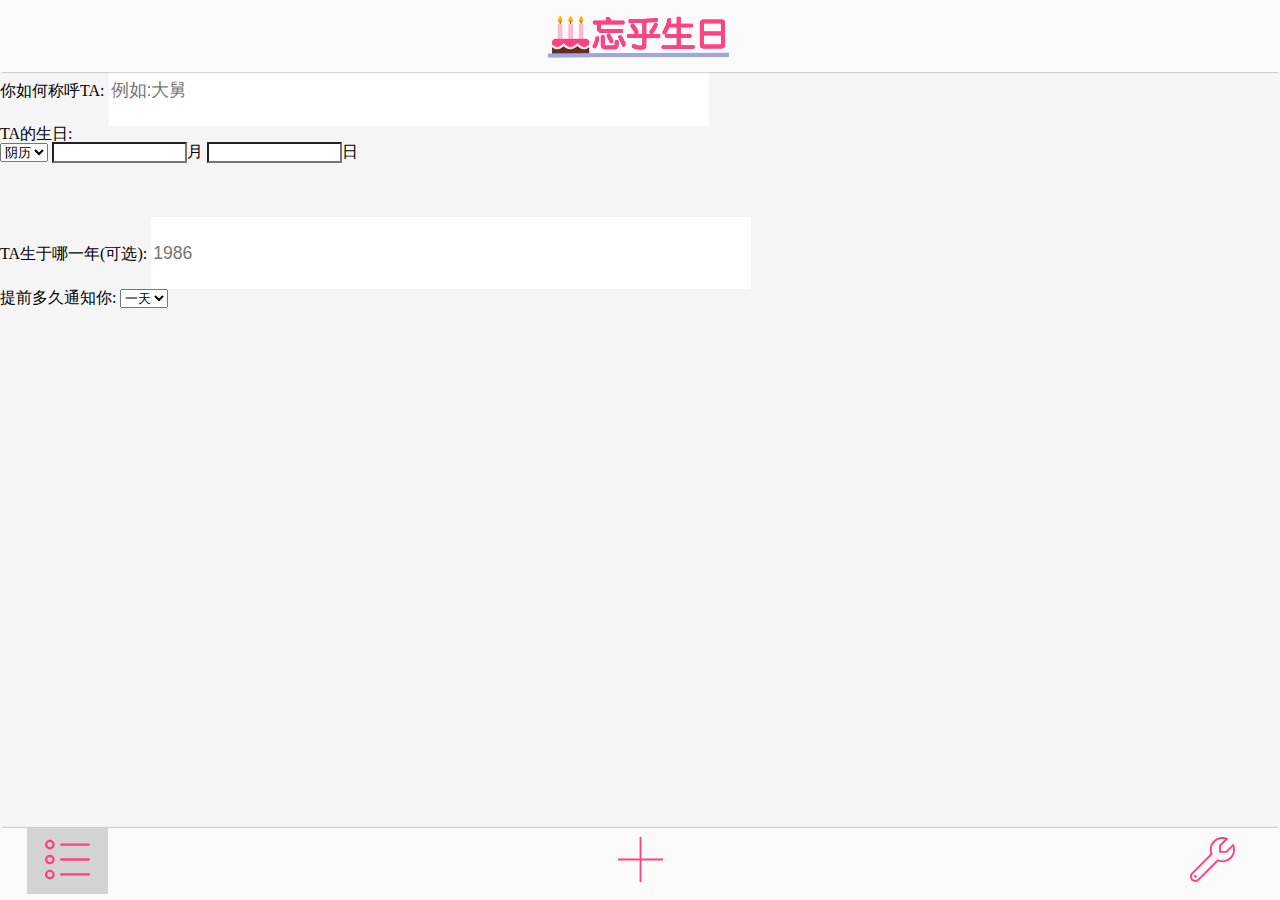
==== web/app/add-birthday.html @ a4f5a683 "add birthday page" ====
<!doctype html>
<html>

<head>
    <title>忘乎生日</title>
    <meta name="description" content="免费的短信生日提醒"/>
    <meta name="keywords" content="生日, 生日提醒, 生日备忘"/>
    <meta charset="utf-8"/>
    <meta name="viewport"
          content="width=device-width, initial-scale=1.0, minimum-scale=1.0, maximum-scale=1.0, user-scalable=no"/>
    <meta name="apple-mobile-web-app-capable" content="yes">
    <meta name="apple-mobile-web-app-status-bar-style" content="black-translucent"/>
    <link rel="icon" type="image/x-icon" href="images/favicon.ico"/>
    <link rel="stylesheet" href="css/styles.css">

</head>

<body>

<header class="header">
    <img class="header__logo centered" src="images/logo.png" alt="忘乎生日"/>
</header>

<section class="add-birthday">
    <div><label for="name">你如何称呼TA:</label>
        <input id="name" class="input  margin-top-6vh" type="text" placeholder="例如:大舅">
    </div>

    <div><label style="display: block" for="datetype">TA的生日:</label>
        <select id="datetype">
            <option value="volvo">阴历</option>
            <option value="saab">阳历</option>
        </select>
        <input style="width: 15vh" type="number" min="1" max="12"><span>月</span>
        <input style="width: 15vh" type="number" min="1" max="31"><span>日</span>
    </div>

    <div><label for="year">TA生于哪一年(可选):</label>
        <input id="year" class="input  margin-top-6vh" type="text" placeholder="1986">
    </div>


    <div><label for="days">提前多久通知你:</label>
        <select id="days">
            <option value="volvo">一天</option>
            <option value="saab">两天</option>
            <option value="saab">三天</option>
            <option value="saab">一周</option>
        </select></div>


</section>

<nav class="navbar">
    <ul class="navbar__list">
        <li>
            <a class="navbar__link navbar__link-active" href="index.html">
                <img class="navbar__icon" src="images/list.svg">
            </a>
        </li>
        <li>
            <a class="navbar__link" href="index.html">
                <img class="navbar__icon" src="images/add.svg">
            </a>
        </li>
        <li>
            <a class="navbar__link" href="login.html">
                <img class="navbar__icon" src="images/settings.svg">
            </a>
        </li>
    </ul>
</nav>

</body>

</html>
---- web/app/css/styles.css ----
@import url("base.css");
@import url("reset.css");
@import url("header.css");
@import url("login.css");
@import url("register.css");
@import url("reset-password.css");
@import url("navbar.css");
@import url("all-birthdays.css");
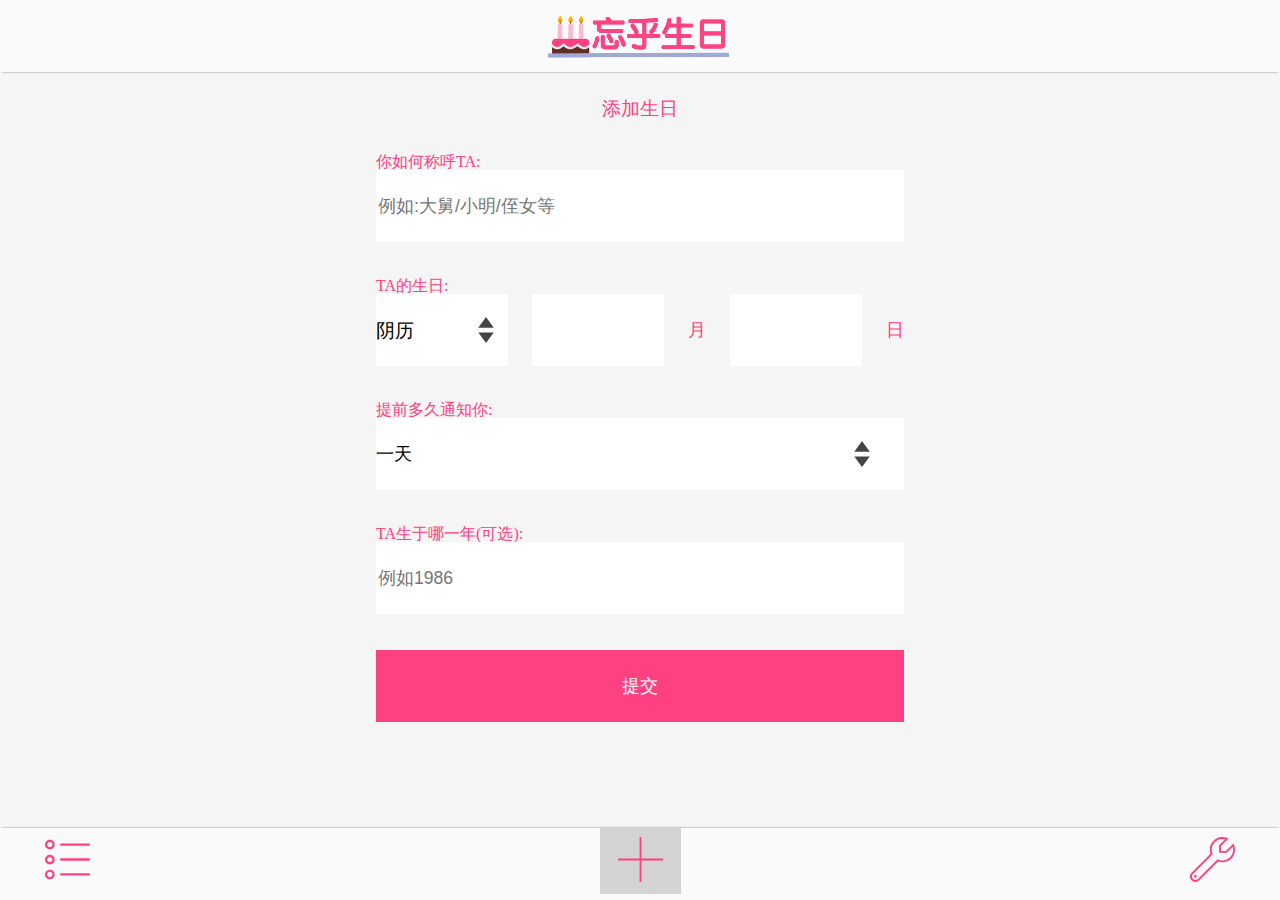
==== commit 6e375584: "add birthday css" ====
--- a/web/app/add-birthday.html
+++ b/web/app/add-birthday.html
@@ -21,45 +21,58 @@
     <img class="header__logo centered" src="images/logo.png" alt="忘乎生日"/>
 </header>
 
-<section class="add-birthday">
-    <div><label for="name">你如何称呼TA:</label>
-        <input id="name" class="input  margin-top-6vh" type="text" placeholder="例如:大舅">
-    </div>
+<div class="main-wrapper">
 
-    <div><label style="display: block" for="datetype">TA的生日:</label>
-        <select id="datetype">
-            <option value="volvo">阴历</option>
-            <option value="saab">阳历</option>
-        </select>
-        <input style="width: 15vh" type="number" min="1" max="12"><span>月</span>
-        <input style="width: 15vh" type="number" min="1" max="31"><span>日</span>
-    </div>
+    <section class="add-birthday">
+        <div class="add-birthday__title">添加生日</div>
+        <div class="add-birthday__name">
+            <label class="add-birthday__label" for="name">你如何称呼TA:</label>
+            <input id="name" class="input" type="text" placeholder="例如:大舅/小明/侄女等">
+        </div>
 
-    <div><label for="year">TA生于哪一年(可选):</label>
-        <input id="year" class="input  margin-top-6vh" type="text" placeholder="1986">
-    </div>
+        <div>
+            <label class="add-birthday__label" for="calendar">TA的生日:</label>
+            <div class="add-birthday__birthday">
+                <select id="calendar" class="add-birthday__calendar">
+                    <option value="lunar">阴历</option>
+                    <option value="solar">阳历</option>
+                </select>
+                <input class="input add-birthday__month" type="tel"><span>月</span>
+                <input class="input add-birthday__date" type="tel"><span>日</span>
+            </div>
+
+        </div>
 
 
-    <div><label for="days">提前多久通知你:</label>
-        <select id="days">
-            <option value="volvo">一天</option>
-            <option value="saab">两天</option>
-            <option value="saab">三天</option>
-            <option value="saab">一周</option>
-        </select></div>
+        <div><label class="add-birthday__label" for="predays">提前多久通知你:</label>
+            <select id="predays" class="add-birthday__predays">
+                <option value="predays1">一天</option>
+                <option value="predays2">两天</option>
+                <option value="predays3">三天</option>
+                <option value="predays7">一周</option>
+            </select>
+        </div>
+
+        <div><label class="add-birthday__label" for="year">TA生于哪一年(可选):</label>
+            <input id="year" class="input" type="tel" placeholder="例如1986">
+        </div>
 
 
-</section>
+        <a class="a-button margin-top-4vh " href="index.html">提交</a>
+
+    </section>
+
+</div>
 
 <nav class="navbar">
     <ul class="navbar__list">
         <li>
-            <a class="navbar__link navbar__link-active" href="index.html">
+            <a class="navbar__link " href="index.html">
                 <img class="navbar__icon" src="images/list.svg">
             </a>
         </li>
         <li>
-            <a class="navbar__link" href="index.html">
+            <a class="navbar__link navbar__link-active" href="index.html">
                 <img class="navbar__icon" src="images/add.svg">
             </a>
         </li>
--- a/web/app/css/styles.css
+++ b/web/app/css/styles.css
@@ -7,6 +7,80 @@
 @import url("navbar.css");
 @import url("all-birthdays.css");
 
+.main-wrapper {
+    margin-top: 10vh;
+    height: 82vh;
+    color: #FF4081;
+}
+
+.add-birthday {
+    margin-left:  auto;
+    margin-right:  auto;
+    max-width: 600px;
+    padding: 1vh 4vh;
+}
+
+.add-birthday__label {
+    display: block;
+    margin-top: 4vh;
+}
+
+.add-birthday__title {
+    margin-bottom: 4vh;
+    text-align: center;
+    font-size: 1.2em;
+}
+
+.add-birthday__birthday {
+    display: flex;
+    justify-content: space-between;
+    height: 8vh;
+    line-height: 8vh;
+    font-size: 1.1em;
+}
+
+.add-birthday__calendar {
+    background: url([data-uri]) no-repeat 95% 50%;
+    -moz-appearance: none;
+    -webkit-appearance: none;
+    appearance: none;
+    width:25%;
+    height: 8vh;
+    border-radius: 0;
+    background-color: white;
+    border: none;
+    font-size: 1.1em;
+}
+
+
+.add-birthday__month {
+    width:25%;
+    height: 8vh;
+    text-align: center;
+    /*font-size: 1.1em;*/
+
+}
+
+.add-birthday__date {
+    width: 25%;
+    height: 8vh;
+    /*font-size: 1.1em;*/
+    text-align: center;
+
+}
+
+.add-birthday__predays {
+    background: url([data-uri]) no-repeat 95% 50%;
+    -moz-appearance: none;
+    -webkit-appearance: none;
+    appearance: none;
+    border-radius: 0;
+    background-color: white;
+    border: none;
+    font-size: 1.1em;
+    width: 100%;
+    height:8vh;
+}
 
 
 
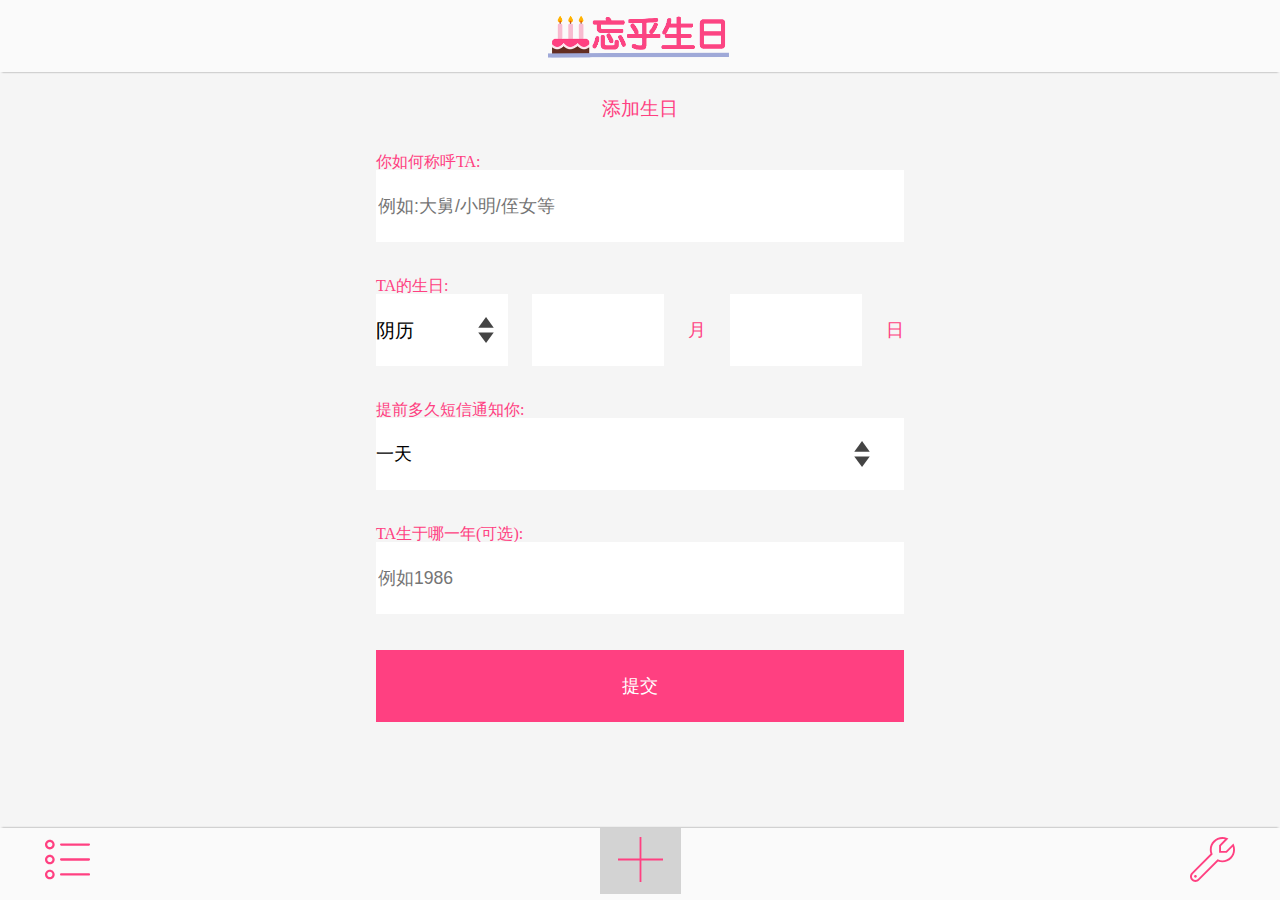
==== commit 259a493a: "added deploy.sh" ====
--- a/web/app/add-birthday.html
+++ b/web/app/add-birthday.html
@@ -44,7 +44,7 @@
         </div>
 
 
-        <div><label class="add-birthday__label" for="predays">提前多久通知你:</label>
+        <div><label class="add-birthday__label" for="predays">提前多久短信通知你:</label>
             <select id="predays" class="add-birthday__predays">
                 <option value="predays1">一天</option>
                 <option value="predays2">两天</option>
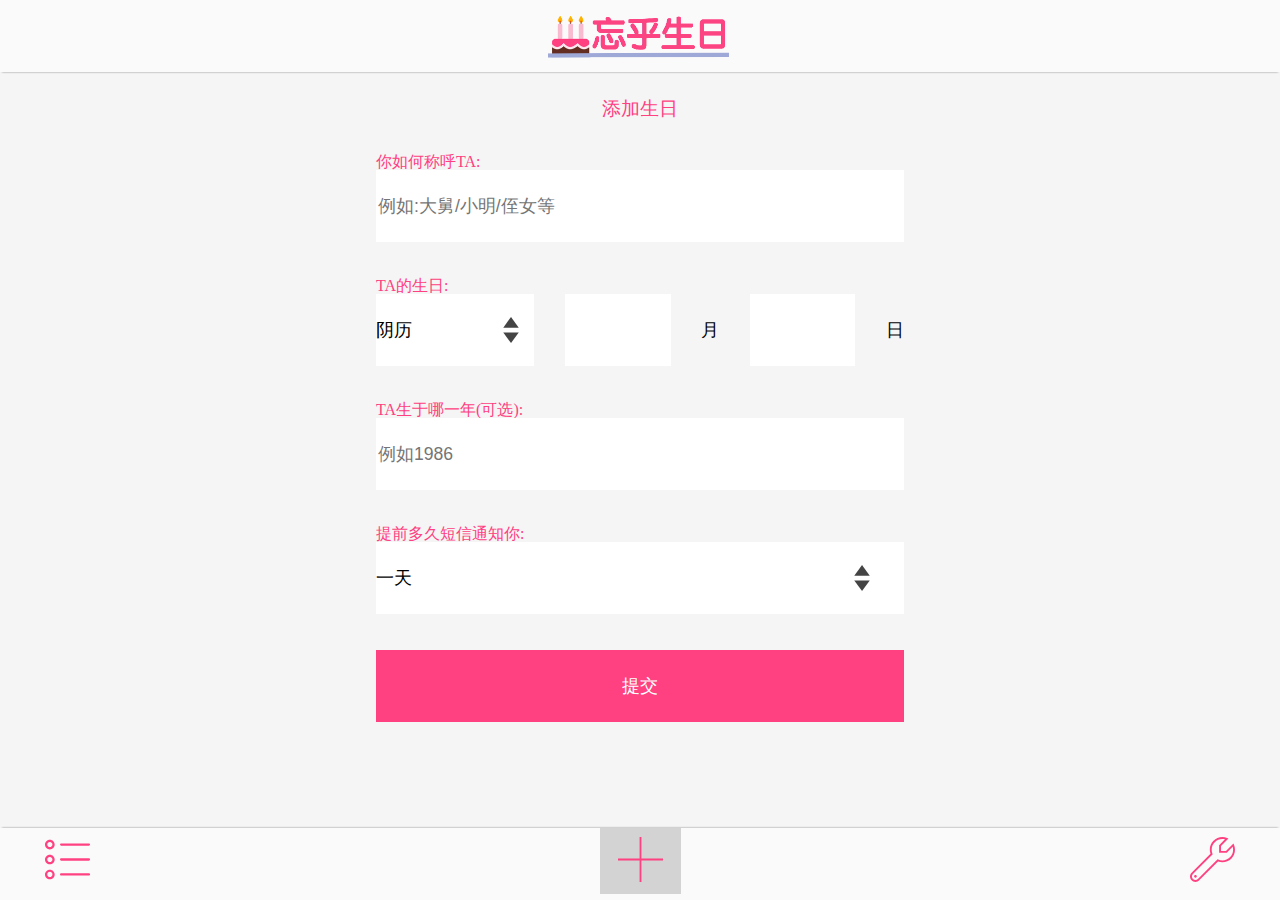
==== commit e340b3b2: "little refactor" ====
--- a/web/app/add-birthday.html
+++ b/web/app/add-birthday.html
@@ -37,10 +37,14 @@
                     <option value="lunar">阴历</option>
                     <option value="solar">阳历</option>
                 </select>
-                <input class="input add-birthday__month" type="tel"><span>月</span>
-                <input class="input add-birthday__date" type="tel"><span>日</span>
+                <input class="input add-birthday__month" type="tel"><span class="add-birthday-black">月</span>
+                <input class="input add-birthday__date" type="tel"><span class="add-birthday-black">日</span>
             </div>
 
+        </div>
+
+        <div><label class="add-birthday__label" for="year">TA生于哪一年(可选):</label>
+            <input id="year" class="input" type="tel" placeholder="例如1986">
         </div>
 
 
@@ -53,9 +57,6 @@
             </select>
         </div>
 
-        <div><label class="add-birthday__label" for="year">TA生于哪一年(可选):</label>
-            <input id="year" class="input" type="tel" placeholder="例如1986">
-        </div>
 
 
         <a class="a-button margin-top-4vh " href="index.html">提交</a>
--- a/web/app/css/styles.css
+++ b/web/app/css/styles.css
@@ -44,29 +44,32 @@
     -moz-appearance: none;
     -webkit-appearance: none;
     appearance: none;
-    width:25%;
+    width:30%;
     height: 8vh;
     border-radius: 0;
     background-color: white;
     border: none;
-    font-size: 1.1em;
+    font-size: 1em;
 }
 
 
 .add-birthday__month {
-    width:25%;
+    width:20%;
     height: 8vh;
     text-align: center;
-    /*font-size: 1.1em;*/
-
 }
 
 .add-birthday__date {
-    width: 25%;
+    width: 20%;
     height: 8vh;
     /*font-size: 1.1em;*/
     text-align: center;
 
+}
+
+.add-birthday-black {
+    color: black;
+    /*font-size: 1.1em;*/
 }
 
 .add-birthday__predays {
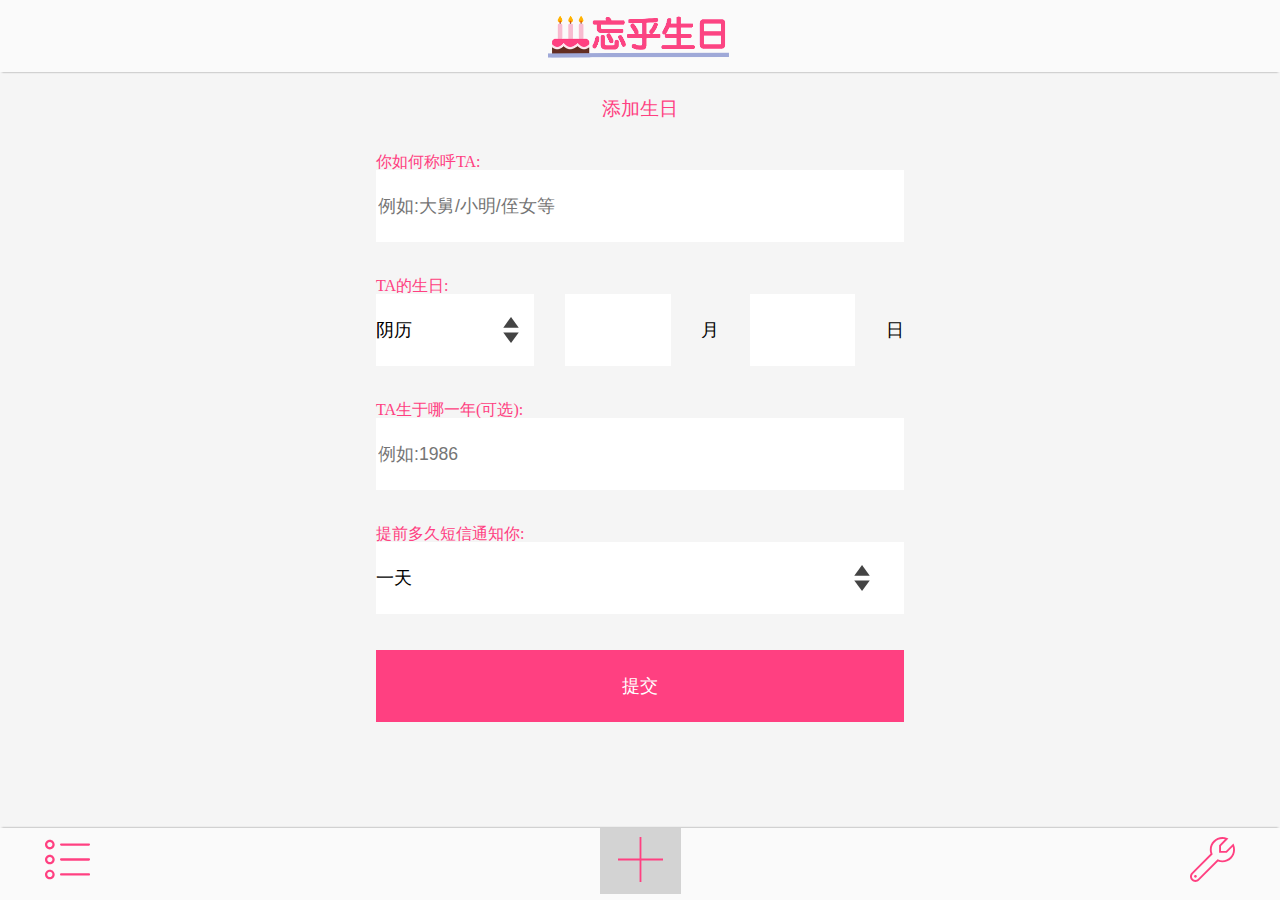
==== commit 312a3f55: "label for date and mont" ====
--- a/web/app/add-birthday.html
+++ b/web/app/add-birthday.html
@@ -37,14 +37,14 @@
                     <option value="lunar">阴历</option>
                     <option value="solar">阳历</option>
                 </select>
-                <input class="input add-birthday__month" type="tel"><span class="add-birthday-black">月</span>
-                <input class="input add-birthday__date" type="tel"><span class="add-birthday-black">日</span>
+                <input id="month" class="input add-birthday__month" type="tel"><label for="month" class="add-birthday-black">月</label>
+                <input id="date" class="input add-birthday__date" type="tel"><label for="date" class="add-birthday-black">日</label>
             </div>
 
         </div>
 
         <div><label class="add-birthday__label" for="year">TA生于哪一年(可选):</label>
-            <input id="year" class="input" type="tel" placeholder="例如1986">
+            <input id="year" class="input" type="tel" placeholder="例如:1986">
         </div>
 
 
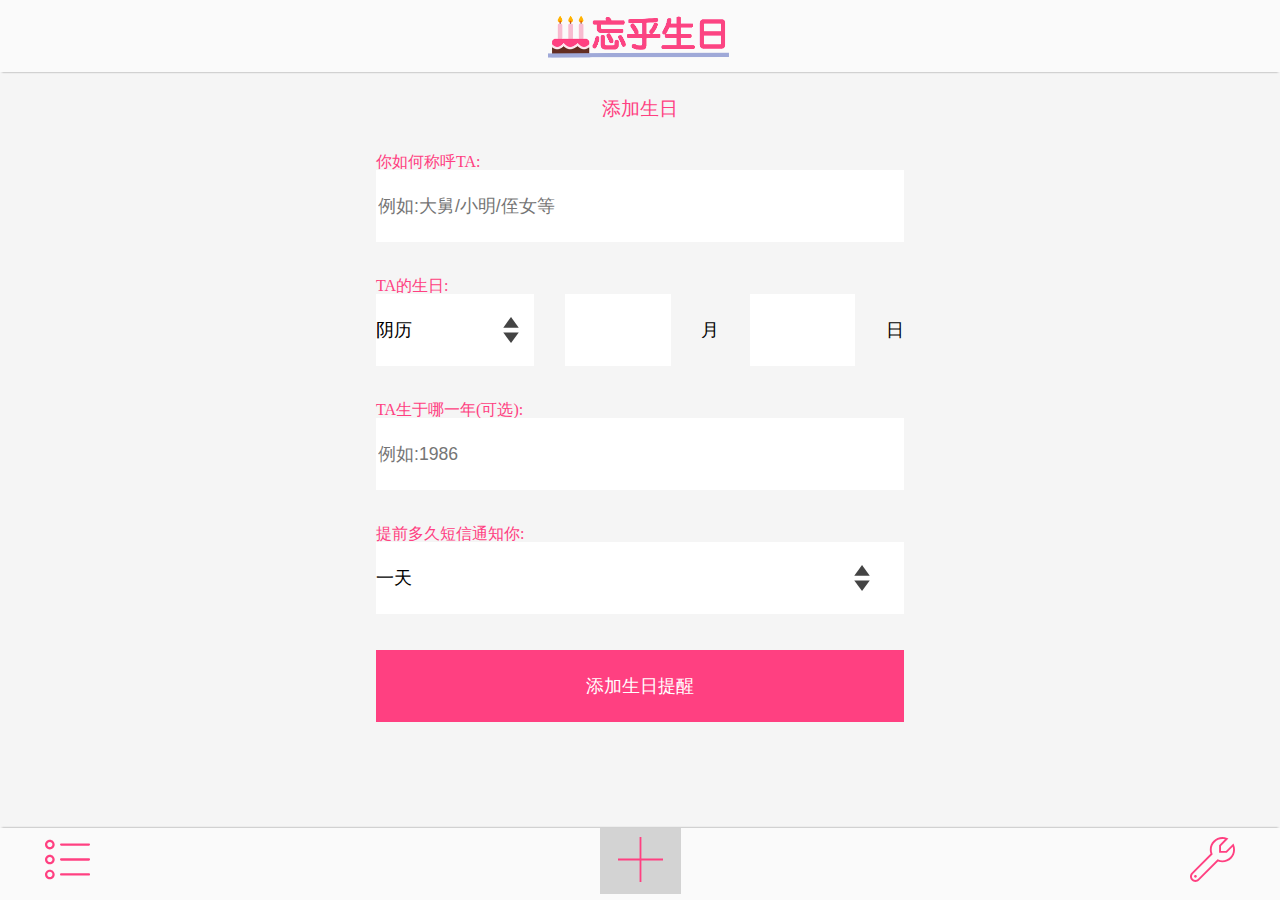
==== commit 7fdf1120: "change text" ====
--- a/web/app/add-birthday.html
+++ b/web/app/add-birthday.html
@@ -37,8 +37,10 @@
                     <option value="lunar">阴历</option>
                     <option value="solar">阳历</option>
                 </select>
-                <input id="month" class="input add-birthday__month" type="tel"><label for="month" class="add-birthday-black">月</label>
-                <input id="date" class="input add-birthday__date" type="tel"><label for="date" class="add-birthday-black">日</label>
+                <input id="month" class="input add-birthday__month" type="tel">
+                <label for="month" class="add-birthday-black">月</label>
+                <input id="date" class="input add-birthday__date" type="tel">
+                <label for="date" class="add-birthday-black">日</label>
             </div>
 
         </div>
@@ -58,8 +60,7 @@
         </div>
 
 
-
-        <a class="a-button margin-top-4vh " href="index.html">提交</a>
+        <a class="a-button margin-top-4vh " href="index.html">添加生日提醒</a>
 
     </section>
 
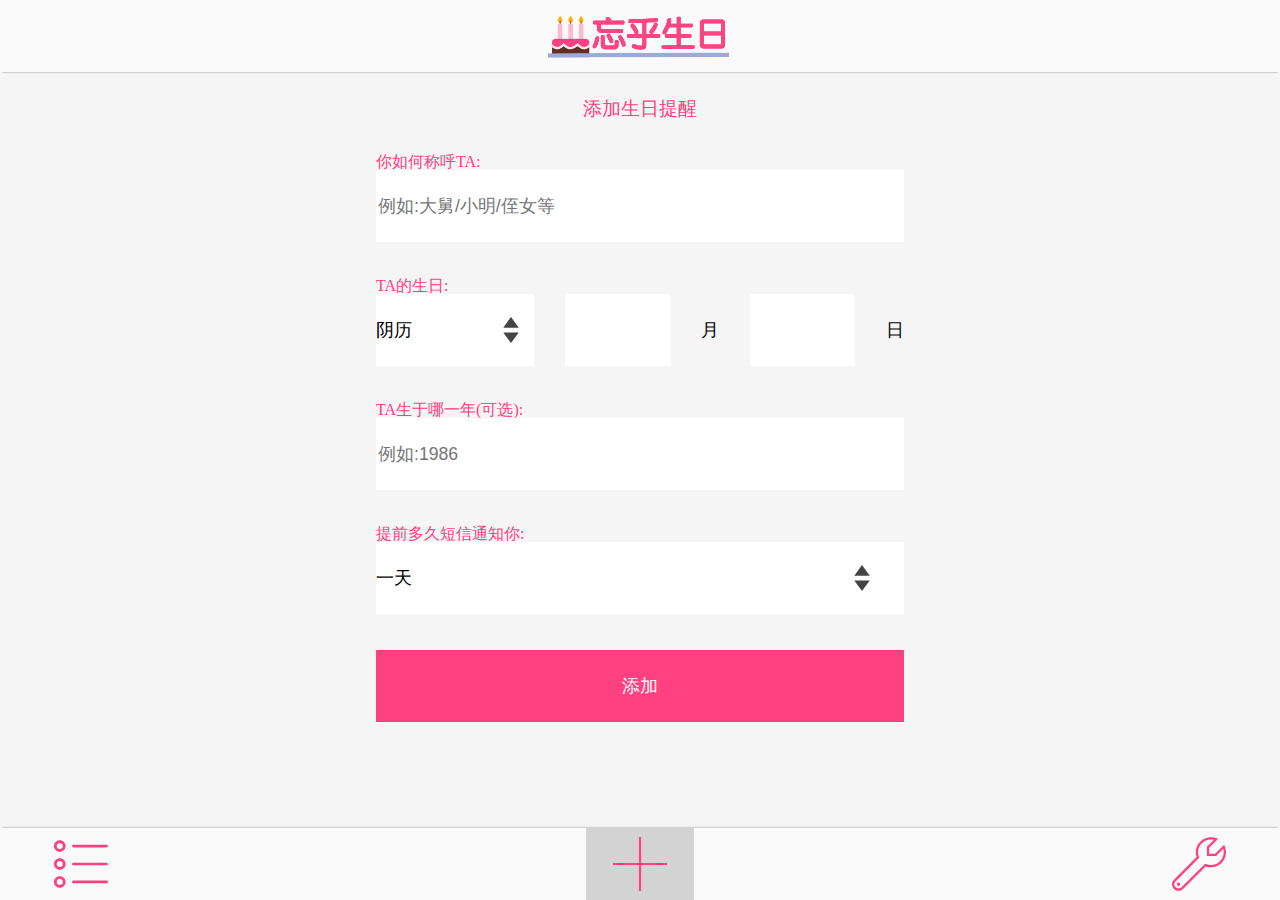
==== commit 9b244eb4: "ui refactor" ====
--- a/web/app/add-birthday.html
+++ b/web/app/add-birthday.html
@@ -24,7 +24,7 @@
 <div class="main-wrapper">
 
     <section class="add-birthday">
-        <div class="add-birthday__title">添加生日</div>
+        <div class="add-birthday__title">添加生日提醒</div>
         <div class="add-birthday__name">
             <label class="add-birthday__label" for="name">你如何称呼TA:</label>
             <input id="name" class="input" type="text" placeholder="例如:大舅/小明/侄女等">
@@ -60,7 +60,7 @@
         </div>
 
 
-        <a class="a-button margin-top-4vh " href="index.html">添加生日提醒</a>
+        <a class="a-button margin-top-4vh " href="index.html">添加</a>
 
     </section>
 
